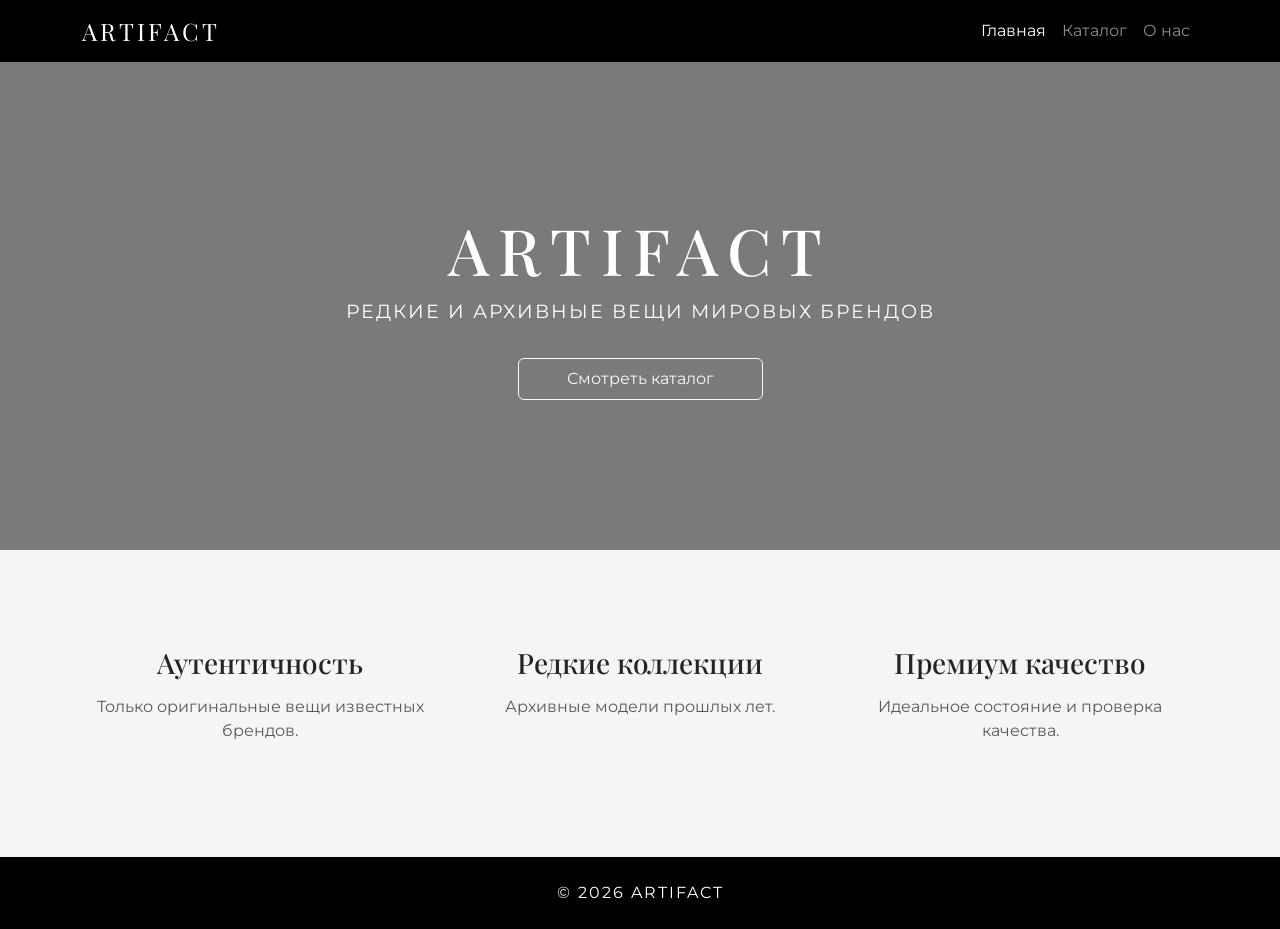
==== index.html @ dd166e60 "Add files via upload" ====
<!DOCTYPE html>
<html lang="ru">
<head>
    <meta charset="UTF-8">
    <meta name="viewport" content="width=device-width, initial-scale=1.0">
    <title>ARTIFACT | Главная</title>

    <link href="https://cdn.jsdelivr.net/npm/bootstrap@5.3.0/dist/css/bootstrap.min.css" rel="stylesheet">
    <link href="https://fonts.googleapis.com/css2?family=Playfair+Display&family=Montserrat&display=swap" rel="stylesheet">
    <link rel="stylesheet" href="style.css">

    <style>
        .navbar-brand, h1, h3 {
            font-family: 'Playfair Display', serif;
        }
        body {
            font-family: 'Montserrat', sans-serif;
        }
        .hero {
            padding: 150px 0;
            background: linear-gradient(rgba(0,0,0,0.5), rgba(0,0,0,0.5)), url('images/bg.jpg') no-repeat center/cover;
        }
    </style>
</head>

<body>

<nav class="navbar navbar-expand-lg navbar-dark bg-black sticky-top">
    <div class="container">
        <a class="navbar-brand logo" href="index.html" style="letter-spacing: 3px;">
            ARTIFACT
        </a>

        <button class="navbar-toggler" data-bs-toggle="collapse" data-bs-target="#navMenu">
            <span class="navbar-toggler-icon"></span>
        </button>

        <div class="collapse navbar-collapse" id="navMenu">
            <ul class="navbar-nav ms-auto">
                <li class="nav-item"><a class="nav-link active" href="index.html">Главная</a></li>
                <li class="nav-item"><a class="nav-link" href="catalog.html">Каталог</a></li>
                <li class="nav-item"><a class="nav-link" href="about.html">О нас</a></li>
            </ul>
        </div>
    </div>
</nav>

<header class="hero">
    <div class="container text-center text-white">
        <h1 style="font-size: 4rem; letter-spacing: 10px;">ARTIFACT</h1>
        <p style="font-size: 1.2rem; text-transform: uppercase; letter-spacing: 2px;">
            Редкие и архивные вещи мировых брендов
        </p>
        <a href="catalog.html" class="btn btn-outline-light mt-3 px-5 py-2">
            Смотреть каталог
        </a>
    </div>
</header>

<section class="container mt-5 py-5">
    <div class="row text-center">
        <div class="col-md-4">
            <h3 class="mb-3">Аутентичность</h3>
            <p class="text-muted">Только оригинальные вещи известных брендов.</p>
        </div>
        <div class="col-md-4">
            <h3 class="mb-3">Редкие коллекции</h3>
            <p class="text-muted">Архивные модели прошлых лет.</p>
        </div>
        <div class="col-md-4">
            <h3 class="mb-3">Премиум качество</h3>
            <p class="text-muted">Идеальное состояние и проверка качества.</p>
        </div>
    </div>
</section>

<footer class="footer bg-black text-white py-4">
    <div class="container text-center">
        <p style="margin: 0; letter-spacing: 2px;">© 2026 ARTIFACT</p>
    </div>
</footer>

<script src="https://cdn.jsdelivr.net/npm/bootstrap@5.3.0/dist/js/bootstrap.bundle.min.js"></script>

</body>
</html>
---- style.css ----
body {

font-family: 'Montserrat', sans-serif;

background-color: #f5f5f5;

}

/* LOGO */

.logo {

font-family: 'Playfair Display', serif;

font-size: 24px;

letter-spacing: 2px;

}

/* HERO */

.hero {

background: url("images/bg.jpg") no-repeat center;

background-size: cover;

padding: 140px 0;

}

/* PRODUCT */

.product {

transition: 0.3s;

}

.product:hover {

transform: scale(1.05);

}

/* PRICE */

.price {

font-weight: bold;

color: black;

}

/* FOOTER */

.footer {

background: black;

color: white;

padding: 20px;

margin-top: 50px;

}

/* ADAPTIVE */

@media (max-width: 768px) {

.hero {

padding: 80px 0;

}

h1 {

font-size: 28px;

}

}
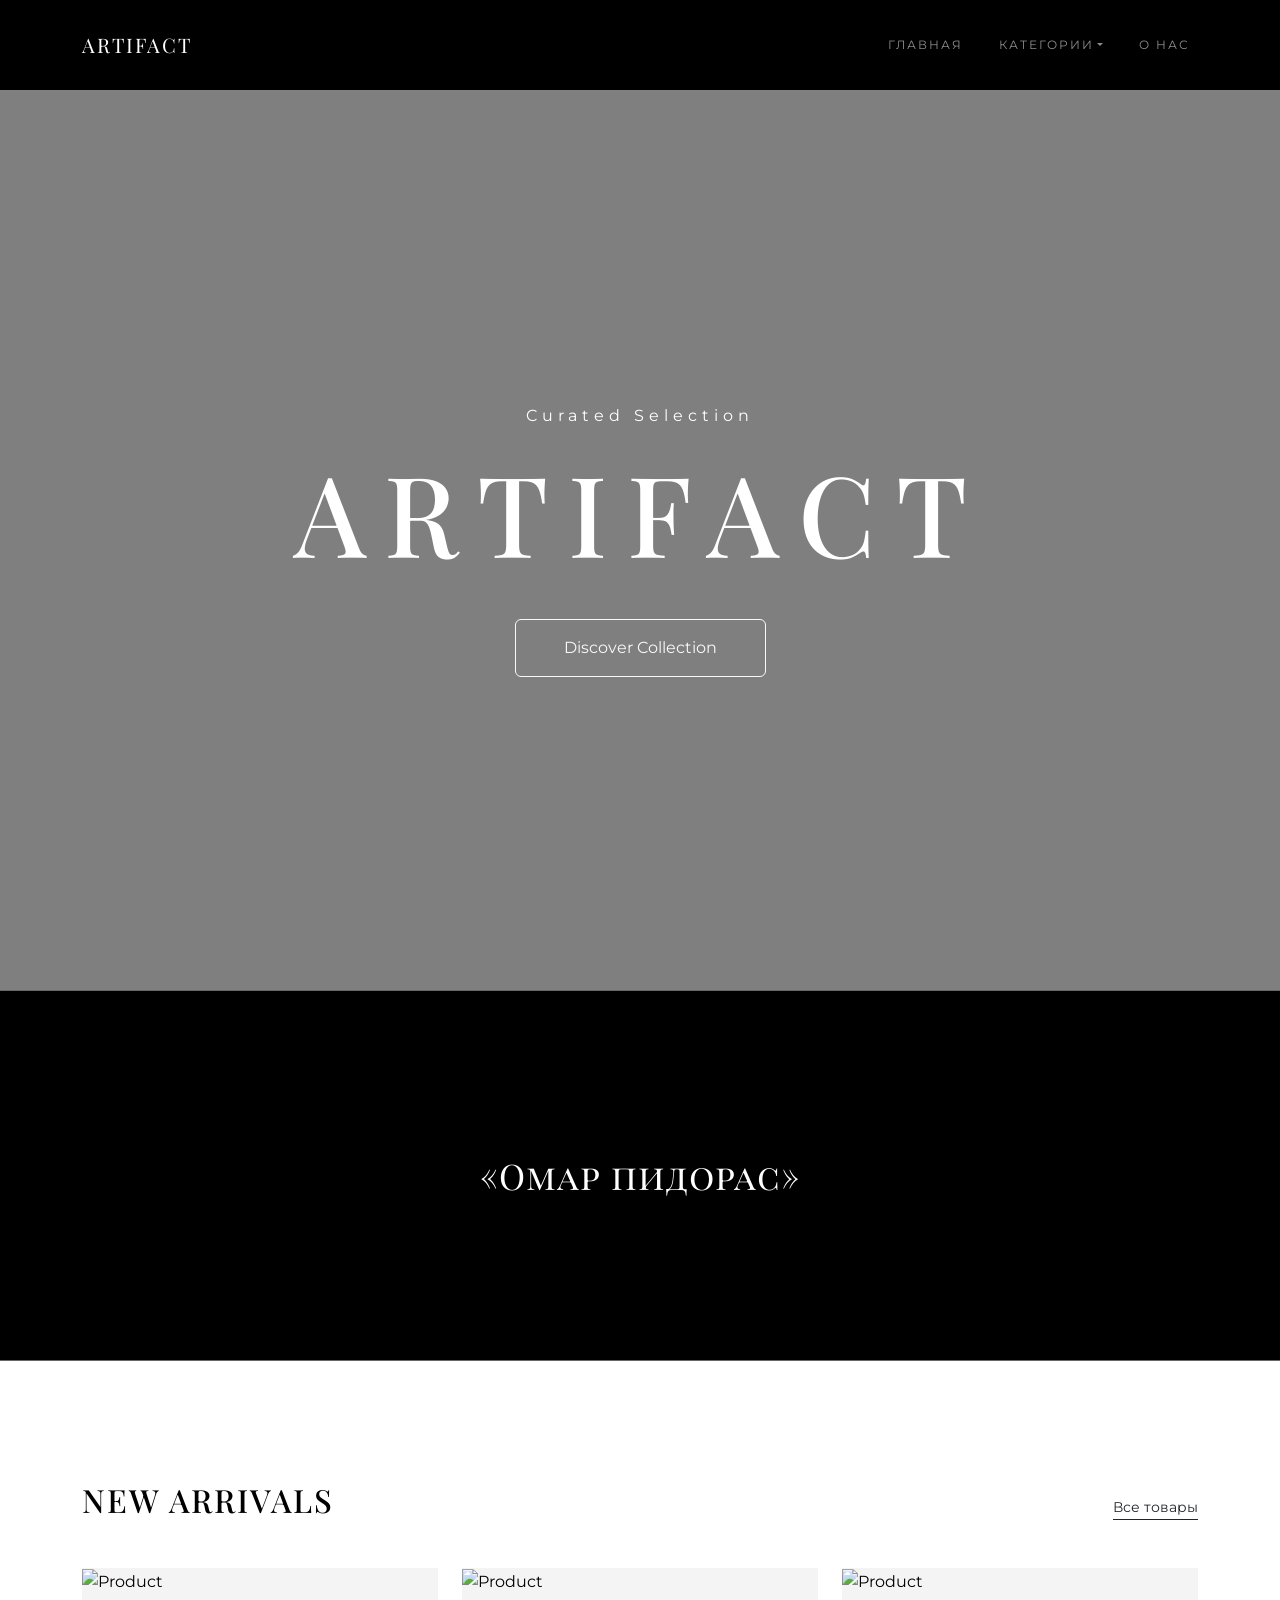
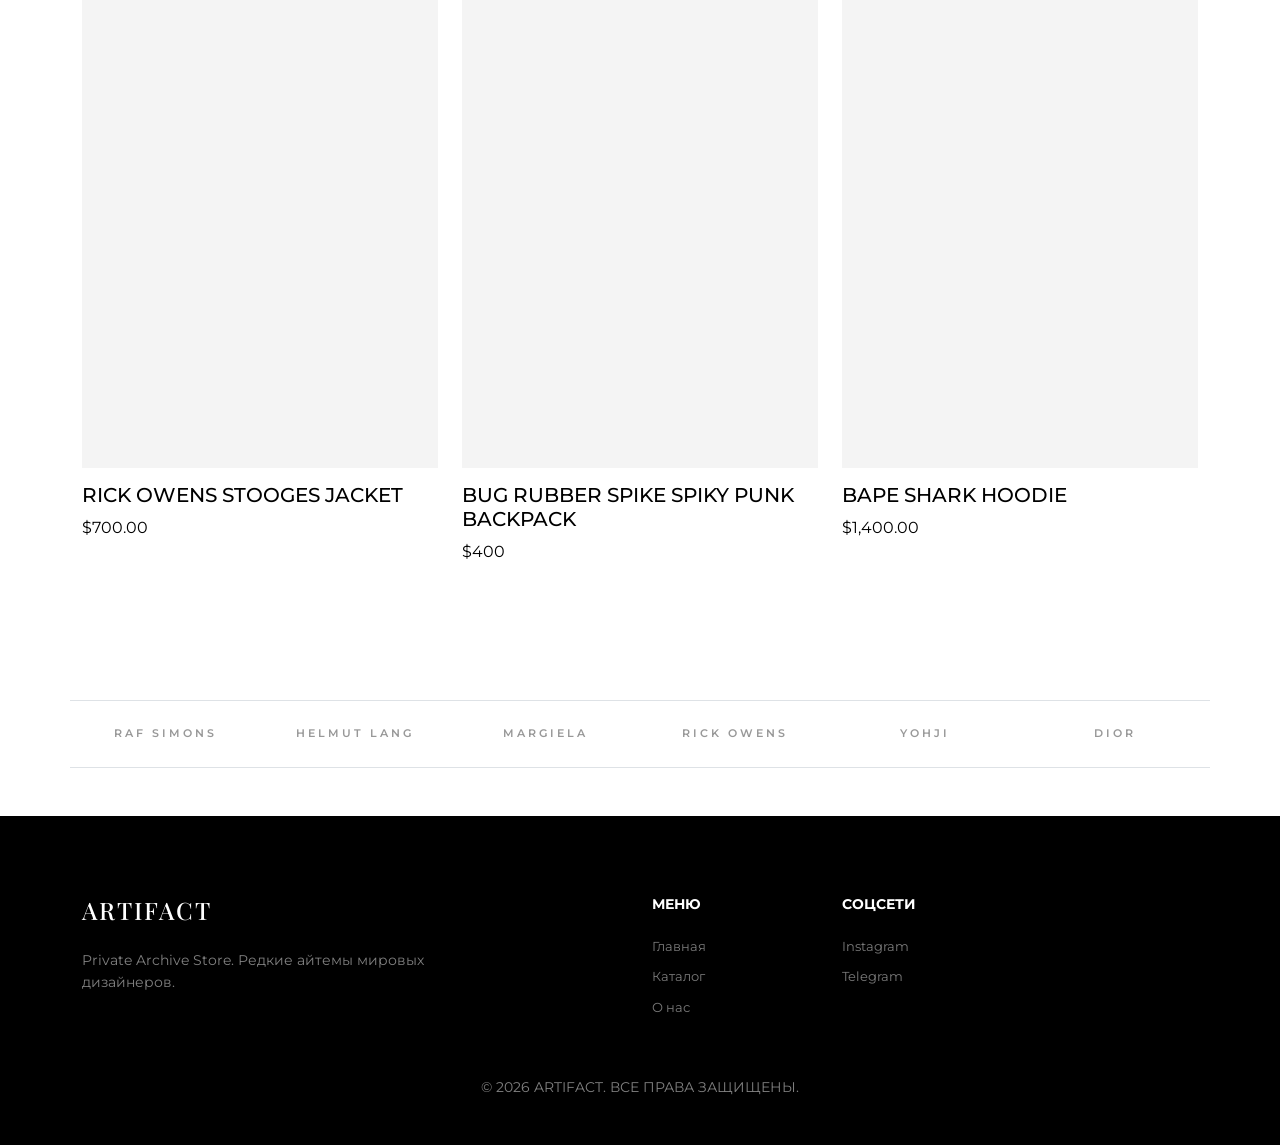
==== commit 2c8fe539: "index.html" ====
--- a/index.html
+++ b/index.html
@@ -3,42 +3,121 @@
 <head>
     <meta charset="UTF-8">
     <meta name="viewport" content="width=device-width, initial-scale=1.0">
-    <title>ARTIFACT | Главная</title>
+    <title>ARTIFACT | Archive & Luxury Goods</title>
 
     <link href="https://cdn.jsdelivr.net/npm/bootstrap@5.3.0/dist/css/bootstrap.min.css" rel="stylesheet">
-    <link href="https://fonts.googleapis.com/css2?family=Playfair+Display&family=Montserrat&display=swap" rel="stylesheet">
-    <link rel="stylesheet" href="style.css">
+    <link href="https://fonts.googleapis.com/css2?family=Playfair+Display:ital,wght@0,400;0,700;1,400&family=Montserrat:wght@300;400;600&display=swap" rel="stylesheet">
 
     <style>
-        .navbar-brand, h1, h3 {
-            font-family: 'Playfair Display', serif;
-        }
+        :root {
+            --black: #000000;
+            --white: #ffffff;
+            --gray: #f4f4f4;
+            --accent: #7a7a7a;
+        }
+
         body {
             font-family: 'Montserrat', sans-serif;
-        }
+            background-color: var(--white);
+            color: var(--black);
+            line-height: 1.6;
+        }
+
+        h1, h2, h3, .logo {
+            font-family: 'Playfair Display', serif;
+            text-transform: uppercase;
+            letter-spacing: 2px;
+        }
+
+        /* Навигация */
+        .navbar {
+            padding: 1.5rem 0;
+            background-color: var(--black) !important;
+        }
+        .nav-link {
+            font-size: 0.75rem;
+            letter-spacing: 2px;
+            text-transform: uppercase;
+            margin-left: 20px;
+        }
+
+        /* Hero */
         .hero {
-            padding: 150px 0;
-            background: linear-gradient(rgba(0,0,0,0.5), rgba(0,0,0,0.5)), url('images/bg.jpg') no-repeat center/cover;
-        }
+            height: 100vh;
+            background: linear-gradient(rgba(0,0,0,0.5), rgba(0,0,0,0.5)), 
+                        url('images/banner.jpg') no-repeat center/cover;
+            display: flex;
+            align-items: center;
+            justify-content: center;
+            color: white;
+            text-align: center;
+        }
+        .hero h1 { font-size: clamp(3.5rem, 12vw, 7rem); letter-spacing: 20px; margin-bottom: 1rem; }
+
+        /* Секция философии (Обновленный серьезный шрифт) */
+        .philosophy-bg {
+            background-color: var(--black);
+            color: var(--white);
+            padding: 160px 0;
+            border-top: 1px solid #676767;
+            border-bottom: 1px solid #676767;
+        }
+        .philosophy-text {
+            font-family: 'Playfair Display', serif;
+            font-size: 2.2rem;
+            font-weight: 400;
+            line-height: 1.4;
+            max-width: 900px;
+            margin: 0 auto;
+            letter-spacing: 1px;
+            /* Делаем шрифт более строгим через стиль */
+            font-variant: small-caps; 
+        }
+
+        /* Карточки */
+        .section-padding { padding: 120px 0; }
+        .img-container {
+            overflow: hidden;
+            background-color: var(--gray);
+            height: 500px;
+            margin-bottom: 15px;
+        }
+        .img-container img {
+            width: 100%; height: 100%; object-fit: cover;
+            transition: transform 0.8s ease;
+        }
+        .item-card:hover img { transform: scale(1.03); }
+        .item-card { text-decoration: none; color: inherit; display: block; }
+
+        /* Бренды */
+        .brand-item { font-size: 0.7rem; letter-spacing: 3px; opacity: 0.4; text-align: center; font-weight: 600; }
+
+        /* Футер */
+        footer { background-color: var(--black); color: var(--white); padding: 80px 0 30px 0; }
+        .footer-link { color: #7a7a7a; text-decoration: none; font-size: 0.8rem; display: block; margin-bottom: 10px; transition: 0.3s; }
+        .footer-link:hover { color: #fff; }
     </style>
 </head>
 
 <body>
 
-<nav class="navbar navbar-expand-lg navbar-dark bg-black sticky-top">
-    <div class="container">
-        <a class="navbar-brand logo" href="index.html" style="letter-spacing: 3px;">
-            ARTIFACT
-        </a>
-
+<nav class="navbar navbar-expand-lg navbar-dark sticky-top">
+    <div class="container">
+        <a class="navbar-brand logo" href="index.html">ARTIFACT</a>
         <button class="navbar-toggler" data-bs-toggle="collapse" data-bs-target="#navMenu">
             <span class="navbar-toggler-icon"></span>
         </button>
-
         <div class="collapse navbar-collapse" id="navMenu">
             <ul class="navbar-nav ms-auto">
-                <li class="nav-item"><a class="nav-link active" href="index.html">Главная</a></li>
-                <li class="nav-item"><a class="nav-link" href="catalog.html">Каталог</a></li>
+                <li class="nav-item"><a class="nav-link" href="index.html">Главная</a></li>
+                <li class="nav-item dropdown">
+                    <a class="nav-link dropdown-toggle" href="#" id="dropCat" data-bs-toggle="dropdown">Категории</a>
+                    <ul class="dropdown-menu dropdown-menu-dark bg-black">
+                        <li><a class="dropdown-item" href="catalog.html">Верхняя одежда</a></li>
+                        <li><a class="dropdown-item" href="catalog.html">Обувь</a></li>
+                        <li><a class="dropdown-item" href="catalog.html">Аксессуары</a></li>
+                    </ul>
+                </li>
                 <li class="nav-item"><a class="nav-link" href="about.html">О нас</a></li>
             </ul>
         </div>
@@ -46,41 +125,90 @@
 </nav>
 
 <header class="hero">
-    <div class="container text-center text-white">
-        <h1 style="font-size: 4rem; letter-spacing: 10px;">ARTIFACT</h1>
-        <p style="font-size: 1.2rem; text-transform: uppercase; letter-spacing: 2px;">
-            Редкие и архивные вещи мировых брендов
-        </p>
-        <a href="catalog.html" class="btn btn-outline-light mt-3 px-5 py-2">
-            Смотреть каталог
-        </a>
+    <div class="container">
+        <p style="letter-spacing: 5px;">Curated Selection</p>
+        <h1>ARTIFACT</h1>
+        <a href="catalog.html" class="btn btn-outline-light px-5 py-3 mt-4">Discover Collection</a>
     </div>
 </header>
 
-<section class="container mt-5 py-5">
-    <div class="row text-center">
-        <div class="col-md-4">
-            <h3 class="mb-3">Аутентичность</h3>
-            <p class="text-muted">Только оригинальные вещи известных брендов.</p>
-        </div>
-        <div class="col-md-4">
-            <h3 class="mb-3">Редкие коллекции</h3>
-            <p class="text-muted">Архивные модели прошлых лет.</p>
-        </div>
-        <div class="col-md-4">
-            <h3 class="mb-3">Премиум качество</h3>
-            <p class="text-muted">Идеальное состояние и проверка качества.</p>
+<section class="philosophy-bg text-center">
+    <div class="container">
+        <div class="philosophy-text">
+            «Омар пидорас»
         </div>
     </div>
 </section>
 
-<footer class="footer bg-black text-white py-4">
-    <div class="container text-center">
-        <p style="margin: 0; letter-spacing: 2px;">© 2026 ARTIFACT</p>
+<section class="section-padding">
+    <div class="container">
+        <div class="d-flex justify-content-between align-items-end mb-5">
+            <h2 class="mb-0">New Arrivals</h2>
+            <a href="catalog.html" class="text-dark small text-decoration-none border-bottom border-dark">Все товары</a>
+        </div>
+        <div class="row g-4">
+            <a href="catalog.html" class="col-md-4 item-card">
+                <div class="img-container">
+                    <img src="https://i.pinimg.com/736x/db/b1/85/dbb185af275022f387a1b9350ec30330.jpg" alt="Product">
+                </div>
+                <h5 class="text-uppercase">Rick Owens Stooges Jacket</h5>
+                <p>$700.00</p>
+            </a>
+            <a href="catalog.html" class="col-md-4 item-card">
+                <div class="img-container">
+                    <img src="https://i.pinimg.com/736x/4a/6e/ce/4a6ece1853b9eaa2777a1af63ddda4eb.jpg" alt="Product">
+                </div>
+                <h5 class="text-uppercase">Bug Rubber Spike Spiky Punk Backpack</h5>
+                <p>$400</p>
+            </a>
+            <a href="catalog.html" class="col-md-4 item-card">
+                <div class="img-container">
+                    <img src="https://i.pinimg.com/736x/9c/57/58/9c57583aa139dc3ee01988baba99b7c5.jpg" alt="Product">
+                </div>
+                <h5 class="text-uppercase">BAPE Shark Hoodie</h5>
+                <p>$1,400.00</p>
+            </a>
+        </div>
+    </div>
+</section>
+
+<div class="brand-grid mb-5">
+    <div class="container border-top border-bottom py-4">
+        <div class="row align-items-center">
+            <div class="col-4 col-md-2 brand-item">RAF SIMONS</div>
+            <div class="col-4 col-md-2 brand-item">HELMUT LANG</div>
+            <div class="col-4 col-md-2 brand-item">MARGIELA</div>
+            <div class="col-4 col-md-2 brand-item">RICK OWENS</div>
+            <div class="col-4 col-md-2 brand-item">YOHJI</div>
+            <div class="col-4 col-md-2 brand-item">DIOR</div>
+        </div>
+    </div>
+</div>
+
+<footer>
+    <div class="container">
+        <div class="row g-4">
+            <div class="col-md-4">
+                <h4 class="logo mb-4">ARTIFACT</h4>
+                <p class="small opacity-50">Private Archive Store. Редкие айтемы мировых дизайнеров.</p>
+            </div>
+            <div class="col-md-2 offset-md-2">
+                <h6 class="text-uppercase mb-4 small fw-bold">Меню</h6>
+                <a href="index.html" class="footer-link">Главная</a>
+                <a href="catalog.html" class="footer-link">Каталог</a>
+                <a href="about.html" class="footer-link">О нас</a>
+            </div>
+            <div class="col-md-2">
+                <h6 class="text-uppercase mb-4 small fw-bold">Соцсети</h6>
+                <a href="#" class="footer-link">Instagram</a>
+                <a href="#" class="footer-link">Telegram</a>
+            </div>
+        </div>
+        <p class="text-center small opacity-50 mt-5">© 2026 ARTIFACT. ВСЕ ПРАВА ЗАЩИЩЕНЫ.</p>
     </div>
 </footer>
 
 <script src="https://cdn.jsdelivr.net/npm/bootstrap@5.3.0/dist/js/bootstrap.bundle.min.js"></script>
 
 </body>
-</html>+</html>
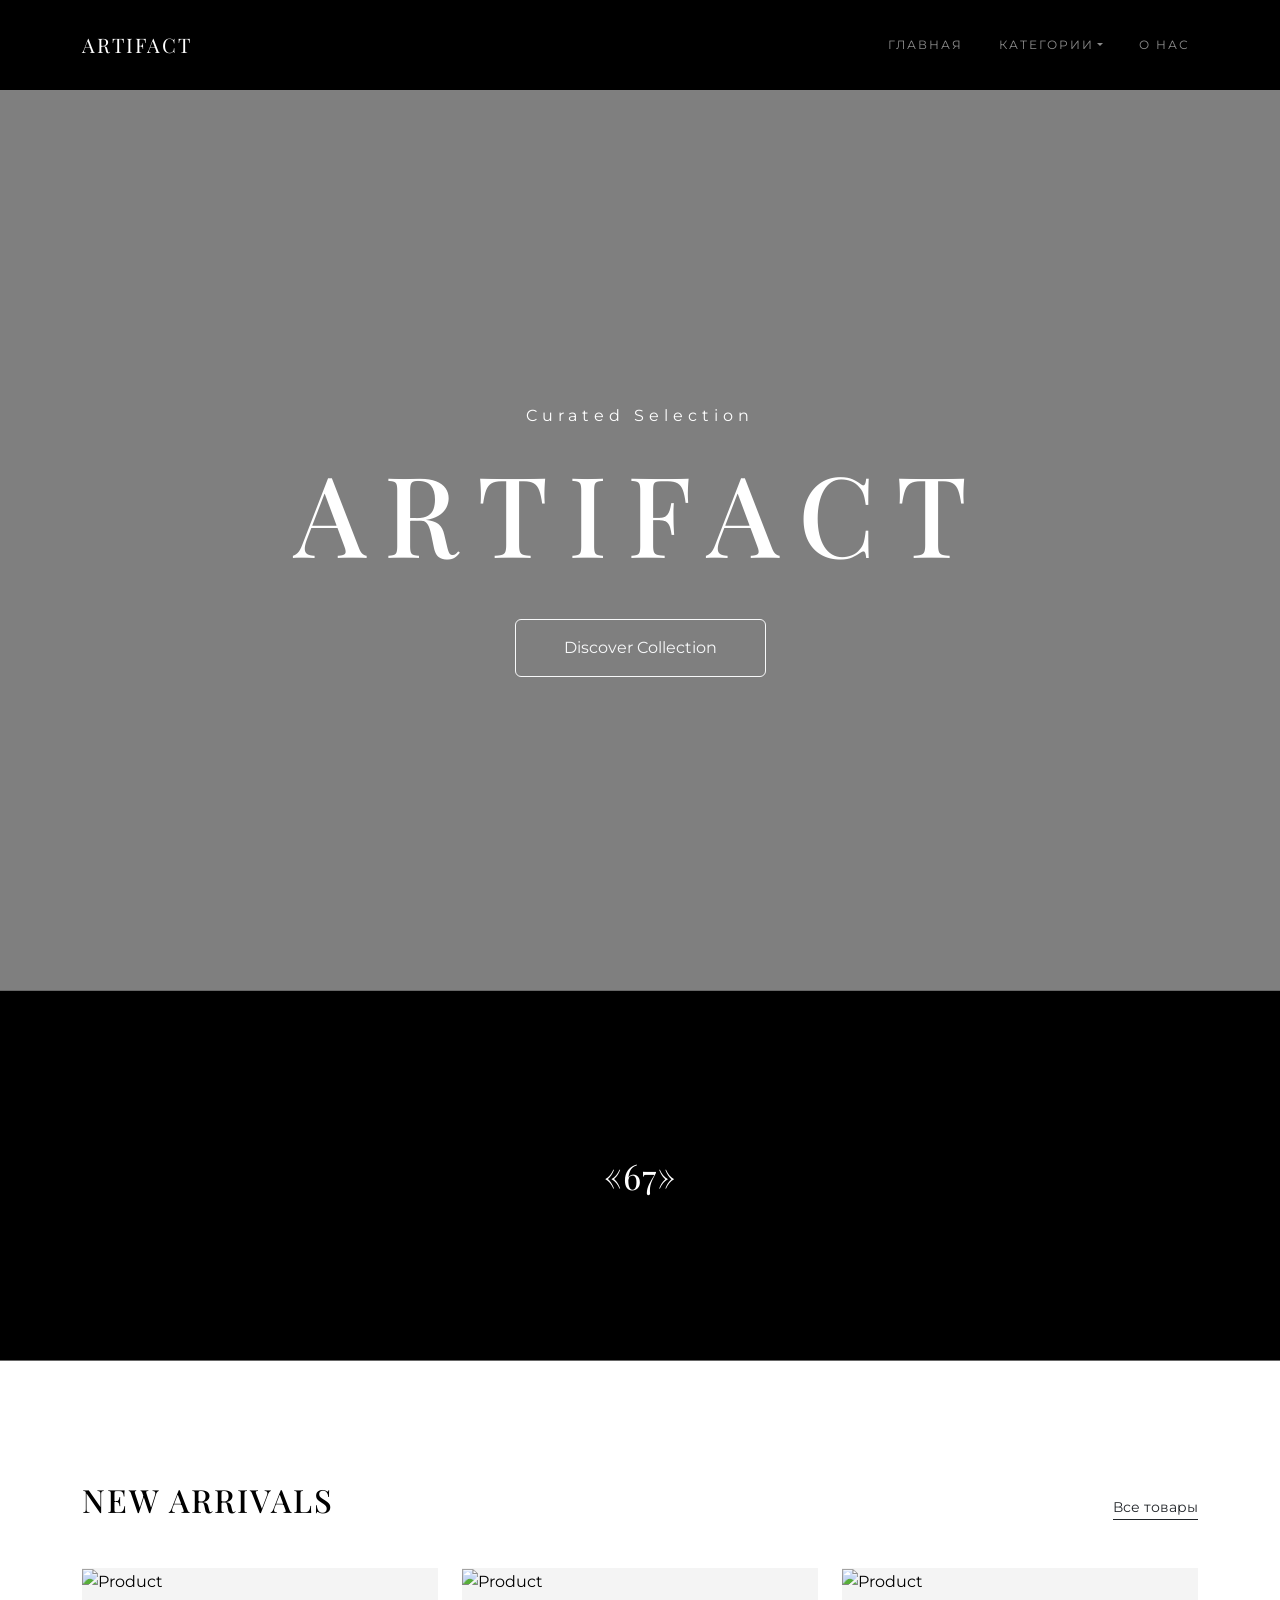
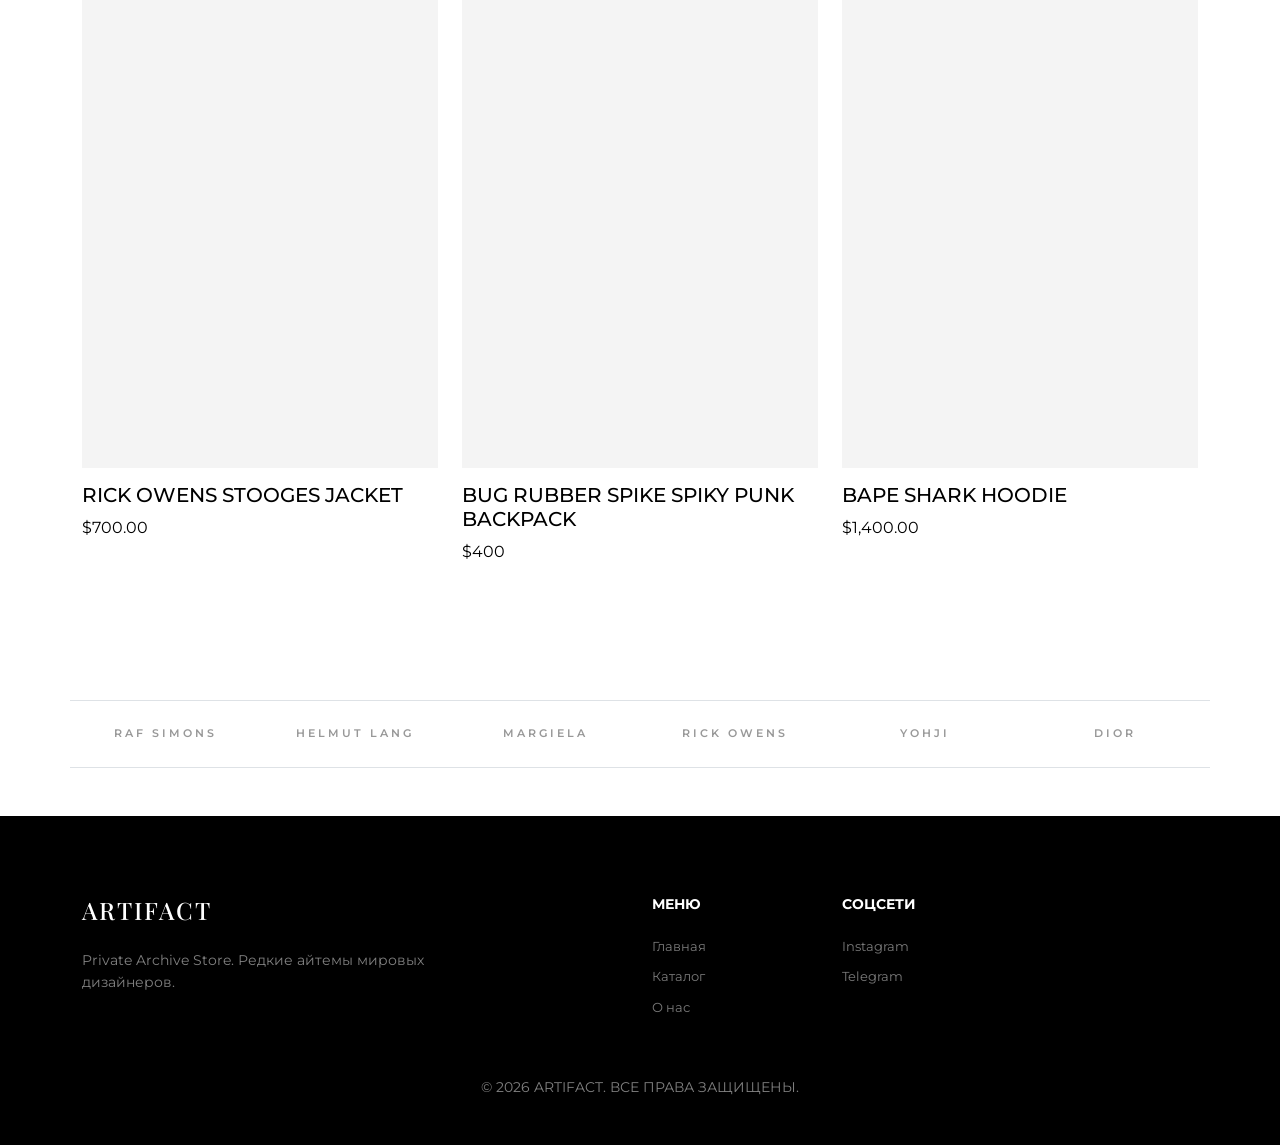
==== commit c03df394: "Update index.html" ====
--- a/index.html
+++ b/index.html
@@ -135,7 +135,7 @@
 <section class="philosophy-bg text-center">
     <div class="container">
         <div class="philosophy-text">
-            «Омар пидорас»
+            «67»
         </div>
     </div>
 </section>
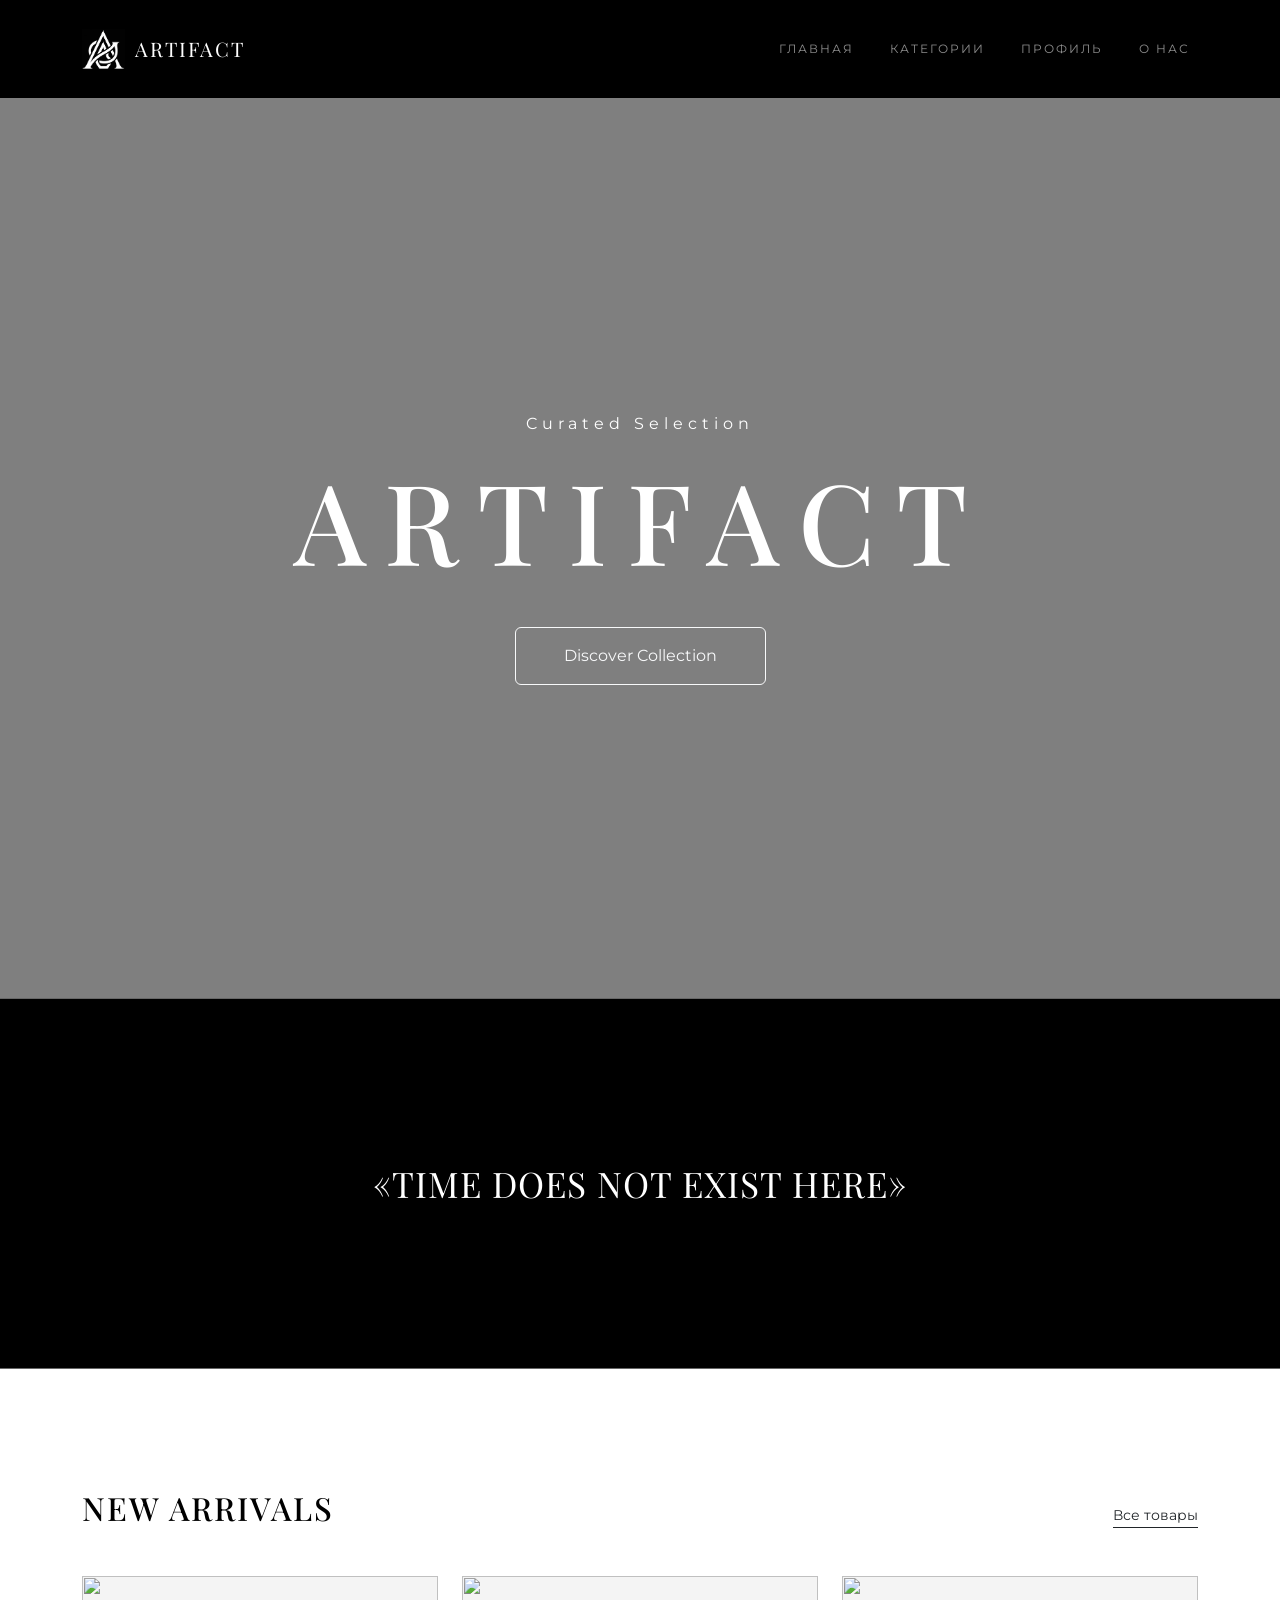
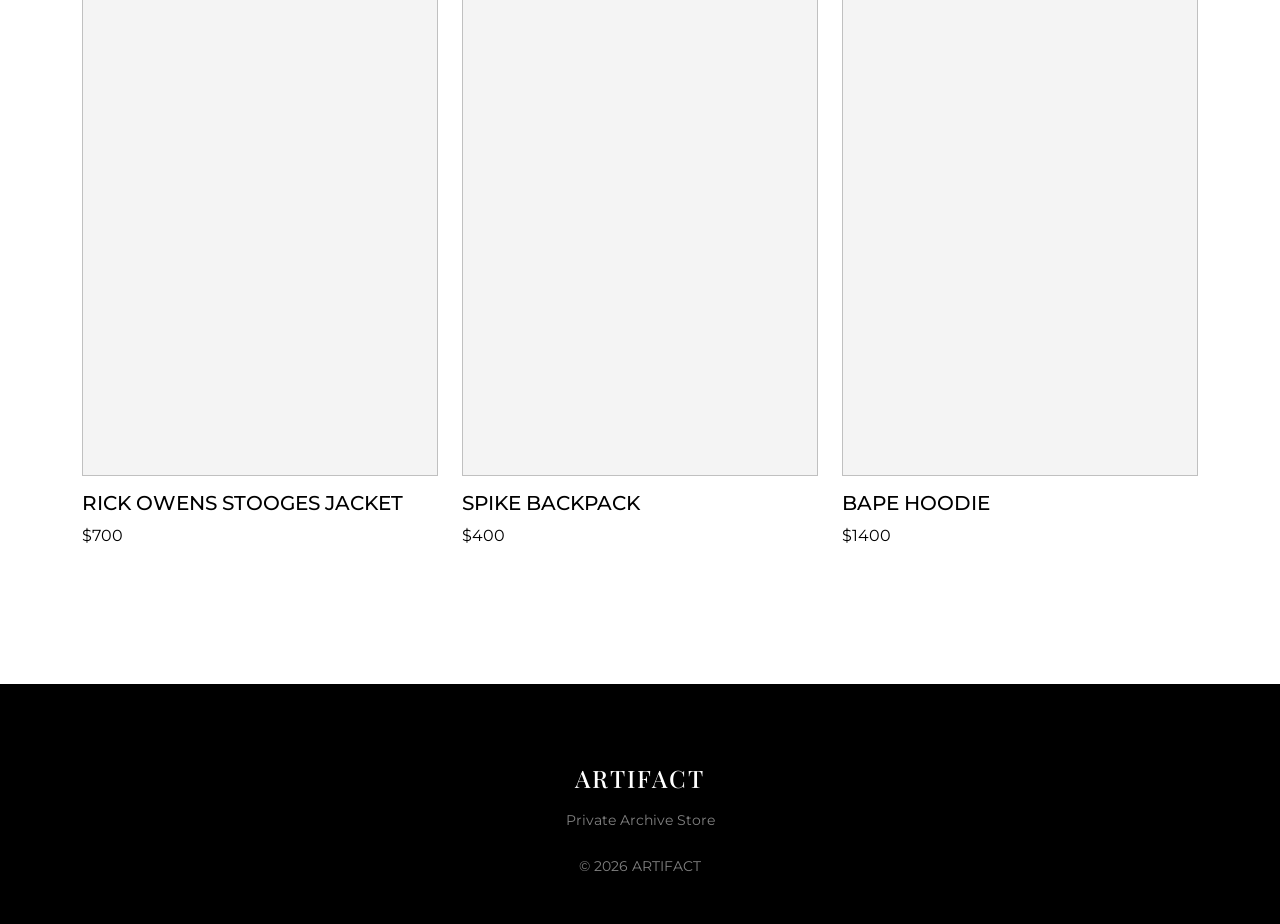
==== commit d0d5c4bb: "Add files via upload" ====
--- a/index.html
+++ b/index.html
@@ -29,11 +29,11 @@
             letter-spacing: 2px;
         }
 
-        /* Навигация */
         .navbar {
             padding: 1.5rem 0;
             background-color: var(--black) !important;
         }
+
         .nav-link {
             font-size: 0.75rem;
             letter-spacing: 2px;
@@ -41,7 +41,6 @@
             margin-left: 20px;
         }
 
-        /* Hero */
         .hero {
             height: 100vh;
             background: linear-gradient(rgba(0,0,0,0.5), rgba(0,0,0,0.5)), 
@@ -52,9 +51,13 @@
             color: white;
             text-align: center;
         }
-        .hero h1 { font-size: clamp(3.5rem, 12vw, 7rem); letter-spacing: 20px; margin-bottom: 1rem; }
-
-        /* Секция философии (Обновленный серьезный шрифт) */
+
+        .hero h1 {
+            font-size: clamp(3.5rem, 12vw, 7rem);
+            letter-spacing: 20px;
+            margin-bottom: 1rem;
+        }
+
         .philosophy-bg {
             background-color: var(--black);
             color: var(--white);
@@ -62,6 +65,7 @@
             border-top: 1px solid #676767;
             border-bottom: 1px solid #676767;
         }
+
         .philosophy-text {
             font-family: 'Playfair Display', serif;
             font-size: 2.2rem;
@@ -70,57 +74,161 @@
             max-width: 900px;
             margin: 0 auto;
             letter-spacing: 1px;
-            /* Делаем шрифт более строгим через стиль */
-            font-variant: small-caps; 
-        }
-
-        /* Карточки */
+            font-variant: small-caps;
+        }
+
         .section-padding { padding: 120px 0; }
+
         .img-container {
             overflow: hidden;
             background-color: var(--gray);
             height: 500px;
             margin-bottom: 15px;
         }
+
         .img-container img {
-            width: 100%; height: 100%; object-fit: cover;
+            width: 100%;
+            height: 100%;
+            object-fit: cover;
             transition: transform 0.8s ease;
         }
+
         .item-card:hover img { transform: scale(1.03); }
+
         .item-card { text-decoration: none; color: inherit; display: block; }
 
-        /* Бренды */
-        .brand-item { font-size: 0.7rem; letter-spacing: 3px; opacity: 0.4; text-align: center; font-weight: 600; }
-
-        /* Футер */
-        footer { background-color: var(--black); color: var(--white); padding: 80px 0 30px 0; }
-        .footer-link { color: #7a7a7a; text-decoration: none; font-size: 0.8rem; display: block; margin-bottom: 10px; transition: 0.3s; }
-        .footer-link:hover { color: #fff; }
+        footer {
+            background-color: var(--black);
+            color: var(--white);
+            padding: 80px 0 30px 0;
+        }
+
+        .logo-img {
+            height: 40px;
+            width: auto;
+        }
+
+        .logo-wrap {
+            display: flex;
+            align-items: center;
+            gap: 10px;
+        }
     </style>
 </head>
 
 <body>
 
+    <script>
+    // Список твоих треков (можешь добавлять сколько угодно)
+    const playlist = [
+        { title: "Osamason - Whiteasf", src: "music/track1.mp3" },
+        { title: "Nettspend - What They Say", src: "music/track2.mp3" },
+        { title: "Chief Keef - Love Sosa", src: "music/track3.mp3" }
+    ];
+
+    let currentTrackIndex = 0;
+    const audio = document.getElementById('main-audio');
+    const playBtn = document.getElementById('player-play');
+    const prevBtn = document.getElementById('player-prev');
+    const nextBtn = document.getElementById('player-next');
+    const trackTitle = document.getElementById('player-track-title');
+    const progressBar = document.getElementById('player-progress');
+    const currentTimeEl = document.getElementById('player-current-time');
+    const durationEl = document.getElementById('player-duration');
+
+    // Загрузка трека
+    function loadTrack(index) {
+        const track = playlist[index];
+        audio.src = track.src;
+        trackTitle.textContent = track.title;
+    }
+
+    // Воспроизведение / Пауза
+    function togglePlay() {
+        if (audio.paused) {
+            audio.play().catch(e => console.log("Автовоспроизведение заблокировано браузером, нужен клик"));
+            playBtn.textContent = '⏸';
+        } else {
+            audio.pause();
+            playBtn.textContent = '▶';
+        }
+    }
+
+    playBtn.addEventListener('click', togglePlay);
+
+    // Переключение треков
+    prevBtn.addEventListener('click', () => {
+        currentTrackIndex = (currentTrackIndex - 1 + playlist.length) % playlist.length;
+        loadTrack(currentTrackIndex);
+        audio.play();
+        playBtn.textContent = '⏸';
+    });
+
+    nextBtn.addEventListener('click', () => {
+        currentTrackIndex = (currentTrackIndex + 1) % playlist.length;
+        loadTrack(currentTrackIndex);
+        audio.play();
+        playBtn.textContent = '⏸';
+    });
+
+    // Автоматический переход на следующий трек по окончании
+    audio.addEventListener('ended', () => {
+        nextBtn.click();
+    });
+
+    // Обновление прогресс-бара и времени
+    audio.addEventListener('timeupdate', () => {
+        if (audio.duration) {
+            const progress = (audio.currentTime / audio.duration) * 100;
+            progressBar.value = progress;
+            
+            // Форматирование времени (минуты:секунды)
+            let curMins = Math.floor(audio.currentTime / 60);
+            let curSecs = Math.floor(audio.currentTime % 60);
+            let durMins = Math.floor(audio.duration / 60);
+            let durSecs = Math.floor(audio.duration % 60);
+            
+            if (curSecs < 10) curSecs = "0" + curSecs;
+            if (durSecs < 10) durSecs = "0" + durSecs;
+            
+            currentTimeEl.textContent = `${curMins}:${curSecs}`;
+            durationEl.textContent = `${durMins}:${durSecs}`;
+        }
+    });
+
+    // Перемотка трека ползунком
+    progressBar.addEventListener('input', () => {
+        const seekTime = (progressBar.value / 100) * audio.duration;
+        audio.currentTime = seekTime;
+    });
+
+    // Инициализация первого трека при загрузке страницы
+    window.addEventListener('DOMContentLoaded', () => {
+        loadTrack(currentTrackIndex);
+    });
+</script>
+
 <nav class="navbar navbar-expand-lg navbar-dark sticky-top">
     <div class="container">
-        <a class="navbar-brand logo" href="index.html">ARTIFACT</a>
+
+        <a class="navbar-brand logo-wrap" href="index.html">
+            <img src="images/logo.jpg" class="logo-img" alt="logo">
+            <span class="logo">ARTIFACT</span>
+        </a>
+
         <button class="navbar-toggler" data-bs-toggle="collapse" data-bs-target="#navMenu">
             <span class="navbar-toggler-icon"></span>
         </button>
+
         <div class="collapse navbar-collapse" id="navMenu">
             <ul class="navbar-nav ms-auto">
                 <li class="nav-item"><a class="nav-link" href="index.html">Главная</a></li>
-                <li class="nav-item dropdown">
-                    <a class="nav-link dropdown-toggle" href="#" id="dropCat" data-bs-toggle="dropdown">Категории</a>
-                    <ul class="dropdown-menu dropdown-menu-dark bg-black">
-                        <li><a class="dropdown-item" href="catalog.html">Верхняя одежда</a></li>
-                        <li><a class="dropdown-item" href="catalog.html">Обувь</a></li>
-                        <li><a class="dropdown-item" href="catalog.html">Аксессуары</a></li>
-                    </ul>
-                </li>
+                <li class="nav-item"><a class="nav-link" href="catalog.html">Категории</a></li>
+                <li class="nav-item"><a class="nav-link" href="profile.html">Профиль</a></li>
                 <li class="nav-item"><a class="nav-link" href="about.html">О нас</a></li>
             </ul>
         </div>
+
     </div>
 </nav>
 
@@ -135,7 +243,7 @@
 <section class="philosophy-bg text-center">
     <div class="container">
         <div class="philosophy-text">
-            «67»
+            «TIME DOES NOT EXIST HERE»
         </div>
     </div>
 </section>
@@ -146,69 +254,46 @@
             <h2 class="mb-0">New Arrivals</h2>
             <a href="catalog.html" class="text-dark small text-decoration-none border-bottom border-dark">Все товары</a>
         </div>
+
         <div class="row g-4">
+
             <a href="catalog.html" class="col-md-4 item-card">
                 <div class="img-container">
-                    <img src="https://i.pinimg.com/736x/db/b1/85/dbb185af275022f387a1b9350ec30330.jpg" alt="Product">
+                    <img src="https://i.pinimg.com/736x/db/b1/85/dbb185af275022f387a1b9350ec30330.jpg">
                 </div>
                 <h5 class="text-uppercase">Rick Owens Stooges Jacket</h5>
-                <p>$700.00</p>
+                <p>$700</p>
             </a>
+
             <a href="catalog.html" class="col-md-4 item-card">
                 <div class="img-container">
-                    <img src="https://i.pinimg.com/736x/4a/6e/ce/4a6ece1853b9eaa2777a1af63ddda4eb.jpg" alt="Product">
+                    <img src="https://i.pinimg.com/736x/4a/6e/ce/4a6ece1853b9eaa2777a1af63ddda4eb.jpg">
                 </div>
-                <h5 class="text-uppercase">Bug Rubber Spike Spiky Punk Backpack</h5>
+                <h5 class="text-uppercase">Spike Backpack</h5>
                 <p>$400</p>
             </a>
+
             <a href="catalog.html" class="col-md-4 item-card">
                 <div class="img-container">
-                    <img src="https://i.pinimg.com/736x/9c/57/58/9c57583aa139dc3ee01988baba99b7c5.jpg" alt="Product">
+                    <img src="https://i.pinimg.com/736x/9c/57/58/9c57583aa139dc3ee01988baba99b7c5.jpg">
                 </div>
-                <h5 class="text-uppercase">BAPE Shark Hoodie</h5>
-                <p>$1,400.00</p>
+                <h5 class="text-uppercase">BAPE Hoodie</h5>
+                <p>$1400</p>
             </a>
+
         </div>
     </div>
 </section>
 
-<div class="brand-grid mb-5">
-    <div class="container border-top border-bottom py-4">
-        <div class="row align-items-center">
-            <div class="col-4 col-md-2 brand-item">RAF SIMONS</div>
-            <div class="col-4 col-md-2 brand-item">HELMUT LANG</div>
-            <div class="col-4 col-md-2 brand-item">MARGIELA</div>
-            <div class="col-4 col-md-2 brand-item">RICK OWENS</div>
-            <div class="col-4 col-md-2 brand-item">YOHJI</div>
-            <div class="col-4 col-md-2 brand-item">DIOR</div>
-        </div>
-    </div>
-</div>
-
 <footer>
-    <div class="container">
-        <div class="row g-4">
-            <div class="col-md-4">
-                <h4 class="logo mb-4">ARTIFACT</h4>
-                <p class="small opacity-50">Private Archive Store. Редкие айтемы мировых дизайнеров.</p>
-            </div>
-            <div class="col-md-2 offset-md-2">
-                <h6 class="text-uppercase mb-4 small fw-bold">Меню</h6>
-                <a href="index.html" class="footer-link">Главная</a>
-                <a href="catalog.html" class="footer-link">Каталог</a>
-                <a href="about.html" class="footer-link">О нас</a>
-            </div>
-            <div class="col-md-2">
-                <h6 class="text-uppercase mb-4 small fw-bold">Соцсети</h6>
-                <a href="#" class="footer-link">Instagram</a>
-                <a href="#" class="footer-link">Telegram</a>
-            </div>
-        </div>
-        <p class="text-center small opacity-50 mt-5">© 2026 ARTIFACT. ВСЕ ПРАВА ЗАЩИЩЕНЫ.</p>
+    <div class="container text-center">
+        <h4 class="logo mb-3">ARTIFACT</h4>
+        <p class="small opacity-50">Private Archive Store</p>
+        <p class="small opacity-50 mt-4">© 2026 ARTIFACT</p>
     </div>
 </footer>
 
 <script src="https://cdn.jsdelivr.net/npm/bootstrap@5.3.0/dist/js/bootstrap.bundle.min.js"></script>
 
 </body>
-</html>
+</html>
